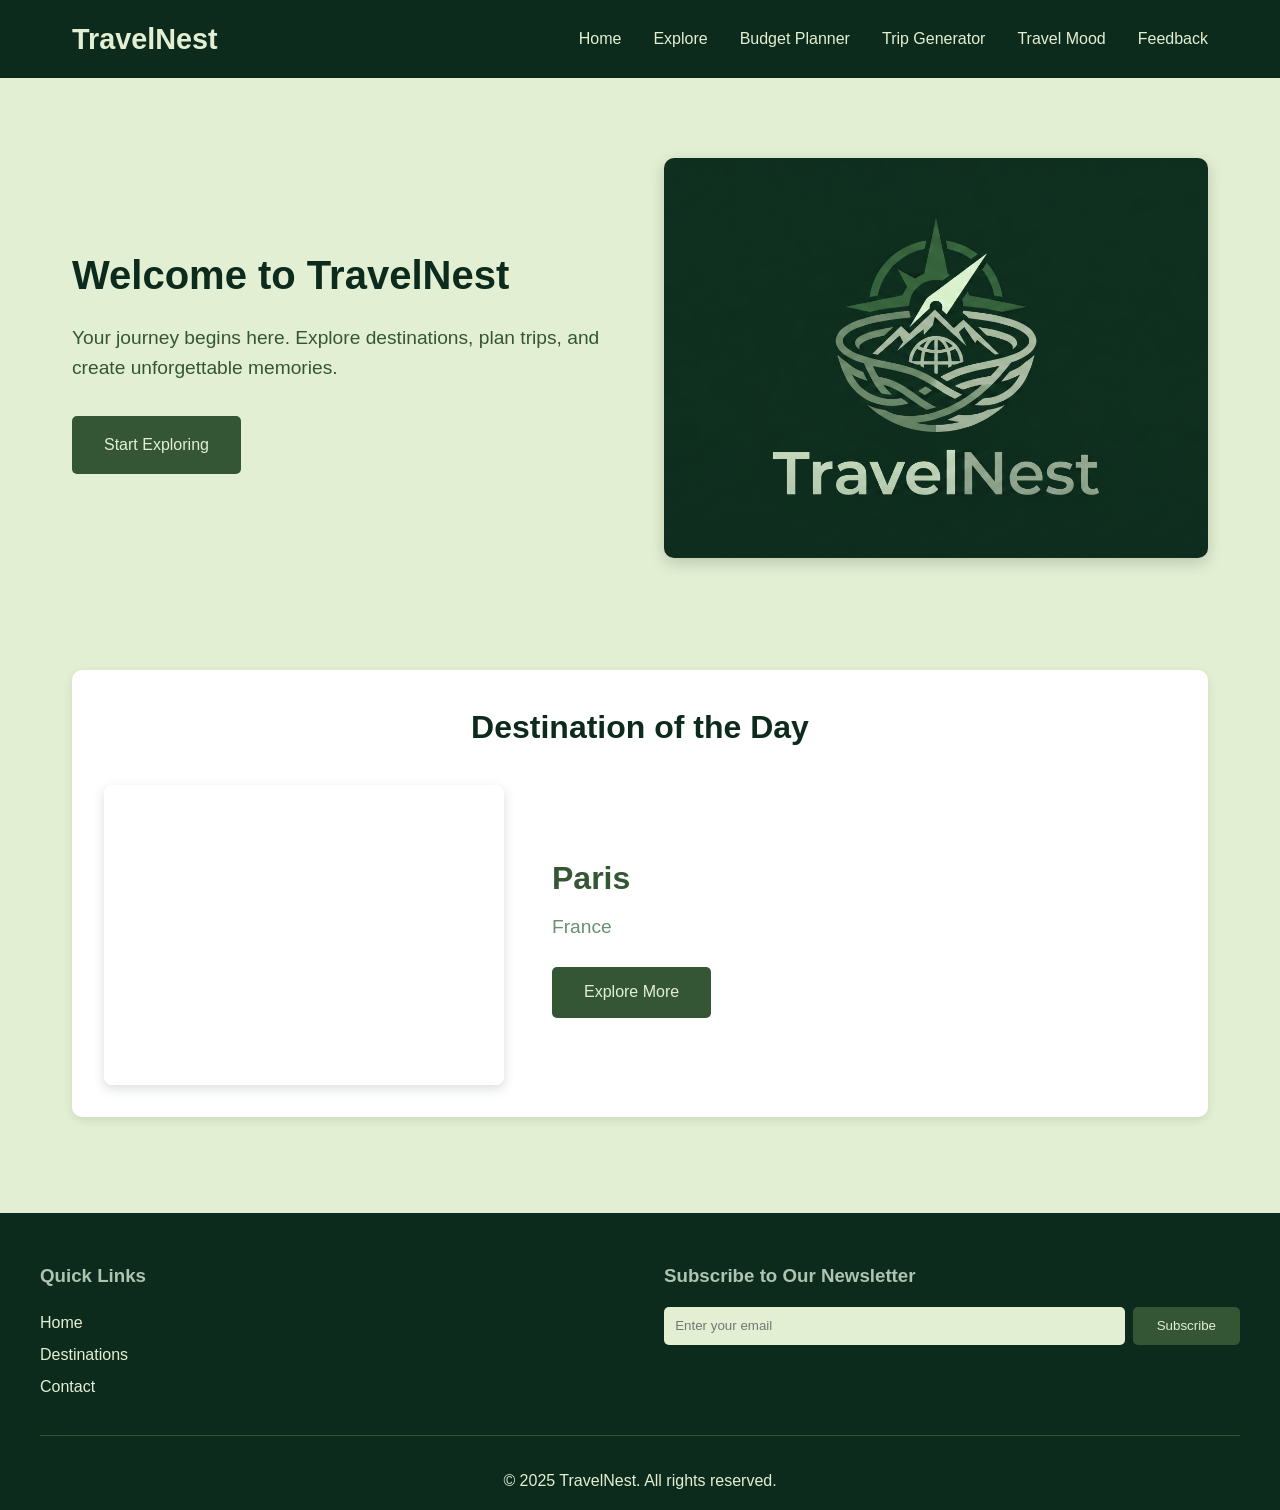
==== index.html @ 5e9df3cd "first commit" ====
<!DOCTYPE html>
<html lang="en">
<head>
    <meta charset="UTF-8">
    <meta name="viewport" content="width=device-width, initial-scale=1.0">
    <meta name="description" content="TravelNest - Your ultimate travel planning companion">
    <title>TravelNest - Home</title>
    <link rel="stylesheet" href="css/index.css">
    <link rel="icon" type="image/x-icon" href="favicon.ico">
</head>    
<body>
    <header>
        <nav class="navbar">
            <div class="logo">TravelNest</div>
            <button class="hamburger" id="hamburger">
                <span></span>
                <span></span>
                <span></span>
            </button>
            <ul class="nav-menu" id="navMenu">
                <li><a href="index.html">Home</a></li>
                <li><a href="explorer.html">Explore</a></li>
                <li><a href="budget.html">Budget Planner</a></li>
                <li><a href="generator.html">Trip Generator</a></li>
                <li><a href="mood.html">Travel Mood</a></li>
                <li><a href="feedback.html">Feedback</a></li>
            </ul>
        </nav>
    </header>

    <main>
        <section class="hero-section">
            <div class="hero-content">
                <div class="hero-text">
                    <h1 id="travelQuote">Welcome to TravelNest</h1>
                    <p>Your journey begins here. Explore destinations, plan trips, and create unforgettable memories.</p>
                    <a href="explorer.html" class="cta-button">Start Exploring</a>
                </div>
                <div class="hero-image" id="heroImage">
                    <!-- Image will be dynamically set via JavaScript -->
                </div>
            </div>
        </section>

        <section class="destination-day">
            <h2>Destination of the Day</h2>
            <div class="featured-destination" id="featuredDestination">
                <div class="featured-image" id="featuredImage">
                    <!-- Image will be dynamically set via JavaScript -->
                </div>
                <div class="featured-info">
                    <h3 id="destName">Loading...</h3>
                    <p id="destCountry">Discovering today's destination...</p>
                    <a href="explorer.html" class="explore-btn">Explore More</a>
                </div>
            </div>
        </section>
    </main>

    <footer>
        <div class="footer-content">
            <div class="footer-links">
                <h3>Quick Links</h3>
                <ul>
                    <li><a href="index.html">Home</a></li>
                    <li><a href="explorer.html">Destinations</a></li>
                    <li><a href="feedback.html">Contact</a></li>
                </ul>
            </div>
            <div class="newsletter">
                <h3>Subscribe to Our Newsletter</h3>
                <form id="newsletterForm">
                    <input type="email" id="emailInput" placeholder="Enter your email" required>
                    <button type="submit">Subscribe</button>
                </form>
                <p id="subscribeMessage"></p>
            </div>
        </div>
        <div class="footer-bottom">
            <p>&copy; 2025 TravelNest. All rights reserved.</p>
        </div>
    </footer>

    <script src="js/index.js"></script>
    <script src="js/ham_mobile.js"></script>
</body>
</html>
---- css/index.css ----
/* Emerald Essence Color Palette */
/* This is where i got the theme for all pages palettes --> https://samanthadigital.com/luxury-color-palettes/  (#5)*/
:root {
    --deep-forest: #0D2B1D;
    --forest-green: #345635;
    --sage-green: #6B8F71;
    --soft-sage: #AEC3B0;
    --light-mint: #E3EFD3;
}

/* Reset and Base Styles */
* {
    margin: 0;
    padding: 0;
    box-sizing: border-box;
}

body {
    font-family: Arial, sans-serif;
    line-height: 1.6;
    color: var(--deep-forest);
    background-color: var(--light-mint);
}

/* Header and Navigation */
header {
    background-color: var(--deep-forest);
    padding: 1rem 0;
    position: sticky;
    top: 0;
    z-index: 1000;
}

.navbar {
    max-width: 1200px;
    margin: 0 auto;
    padding: 0 2rem;
    display: flex;
    justify-content: space-between;
    align-items: center;
}

.logo {
    font-size: 1.8rem;
    font-weight: bold;
    color: var(--light-mint);
}

.nav-menu {
    display: flex;
    list-style: none;
    gap: 2rem;
}

.nav-menu a {
    color: var(--light-mint);
    text-decoration: none;
    transition: color 0.3s ease;
}

.nav-menu a:hover {
    color: var(--soft-sage);
}

.hamburger {
    display: none;
    flex-direction: column;
    background: none;
    border: none;
    cursor: pointer;
}

.hamburger span {
    width: 25px;
    height: 3px;
    background-color: var(--light-mint);
    margin: 3px 0;
    transition: 0.3s;
}

/* Main Content */
main {
    max-width: 1200px;
    margin: 0 auto;
    padding: 2rem;
}

/* Hero Section */
.hero-section {
    padding: 3rem 0;
}

.hero-content {
    display: grid;
    grid-template-columns: 1fr 1fr;
    gap: 3rem;
    align-items: center;
}

.hero-text h1 {
    font-size: 2.5rem;
    color: var(--deep-forest);
    margin-bottom: 1rem;
    transition: opacity 0.3s ease;
}

.hero-text p {
    font-size: 1.2rem;
    color: var(--forest-green);
    margin-bottom: 2rem;
}

.cta-button {
    display: inline-block;
    padding: 1rem 2rem;
    background-color: var(--forest-green);
    color: var(--light-mint);
    text-decoration: none;
    border-radius: 5px;
    transition: background-color 0.3s ease, transform 0.3s ease;
}

.cta-button:hover {
    background-color: var(--sage-green);
    transform: translateY(-2px);
}

/* Hero Image */
.hero-image {
    width: 100%;
    height: 400px;
    background-size: cover;
    background-position: center;
    background-repeat: no-repeat;
    border-radius: 10px;
    box-shadow: 0 5px 15px rgba(13, 43, 29, 0.2);
    transition: background-image 0.5s ease;
    position: relative;
    overflow: hidden;
}

.hero-image::before {
    content: '';
    position: absolute;
    top: 0;
    left: 0;
    right: 0;
    bottom: 0;
    background: linear-gradient(to bottom, transparent 60%, rgba(13, 43, 29, 0.3));
    border-radius: 10px;
}

/* Destination of the Day */
.destination-day {
    margin-top: 4rem;
    padding: 2rem;
    background-color: white;
    border-radius: 10px;
    box-shadow: 0 3px 10px rgba(13, 43, 29, 0.1);
}

.destination-day h2 {
    color: var(--deep-forest);
    margin-bottom: 2rem;
    text-align: center;
    font-size: 2rem;
}

.featured-destination {
    display: grid;
    grid-template-columns: 400px 1fr;
    gap: 2rem;
    align-items: center;
}

/* Featured Image */
.featured-image {
    width: 100%;
    height: 300px;
    background-size: cover;
    background-position: center;
    background-repeat: no-repeat;
    border-radius: 8px;
    box-shadow: 0 4px 12px rgba(13, 43, 29, 0.15);
    transition: transform 0.3s ease;
}

.featured-image:hover {
    transform: scale(1.02);
}

.featured-info {
    padding: 1rem;
}

.featured-info h3 {
    color: var(--forest-green);
    margin-bottom: 0.5rem;
    font-size: 2rem;
}

.featured-info p {
    color: var(--sage-green);
    font-size: 1.2rem;
    margin-bottom: 1.5rem;
}

.explore-btn {
    display: inline-block;
    padding: 0.8rem 2rem;
    background-color: var(--forest-green);
    color: var(--light-mint);
    text-decoration: none;
    border-radius: 5px;
    transition: background-color 0.3s ease, transform 0.3s ease;
}

.explore-btn:hover {
    background-color: var(--sage-green);
    transform: translateY(-2px);
}

/* Footer */
footer {
    background-color: var(--deep-forest);
    color: var(--light-mint);
    margin-top: 4rem;
    padding: 3rem 2rem 1rem;
}

.footer-content {
    max-width: 1200px;
    margin: 0 auto;
    display: grid;
    grid-template-columns: 1fr 1fr;
    gap: 3rem;
    margin-bottom: 2rem;
}

.footer-links h3,
.newsletter h3 {
    margin-bottom: 1rem;
    color: var(--soft-sage);
}

.footer-links ul {
    list-style: none;
}

.footer-links a {
    color: var(--light-mint);
    text-decoration: none;
    line-height: 2;
}

.footer-links a:hover {
    color: var(--soft-sage);
}

.newsletter form {
    display: flex;
    gap: 0.5rem;
    margin-bottom: 1rem;
}

.newsletter input {
    flex: 1;
    padding: 0.7rem;
    border: none;
    border-radius: 5px;
    background-color: var(--light-mint);
    color: var(--deep-forest);
}

.newsletter button {
    padding: 0.7rem 1.5rem;
    background-color: var(--forest-green);
    color: var(--light-mint);
    border: none;
    border-radius: 5px;
    cursor: pointer;
    transition: background-color 0.3s ease;
}

.newsletter button:hover {
    background-color: var(--sage-green);
}

#subscribeMessage {
    font-size: 0.9rem;
    color: var(--soft-sage);
}

.footer-bottom {
    text-align: center;
    padding-top: 2rem;
    border-top: 1px solid var(--forest-green);
    max-width: 1200px;
    margin: 0 auto;
}

/* Mobile Responsive */
@media screen and (max-width: 768px) {
    .hamburger {
        display: flex;
    }

    .nav-menu {
        position: fixed;
        left: -100%;
        top: 70px;
        flex-direction: column;
        background-color: var(--deep-forest);
        width: 100%;
        text-align: center;
        transition: 0.3s;
        padding: 2rem 0;
    }

    .nav-menu.active {
        left: 0;
    }

    .hero-content {
        grid-template-columns: 1fr;
    }

    .hero-image {
        height: 300px;
    }

    .featured-destination {
        grid-template-columns: 1fr;
    }

    .featured-image {
        height: 250px;
    }

    .footer-content {
        grid-template-columns: 1fr;
    }
}
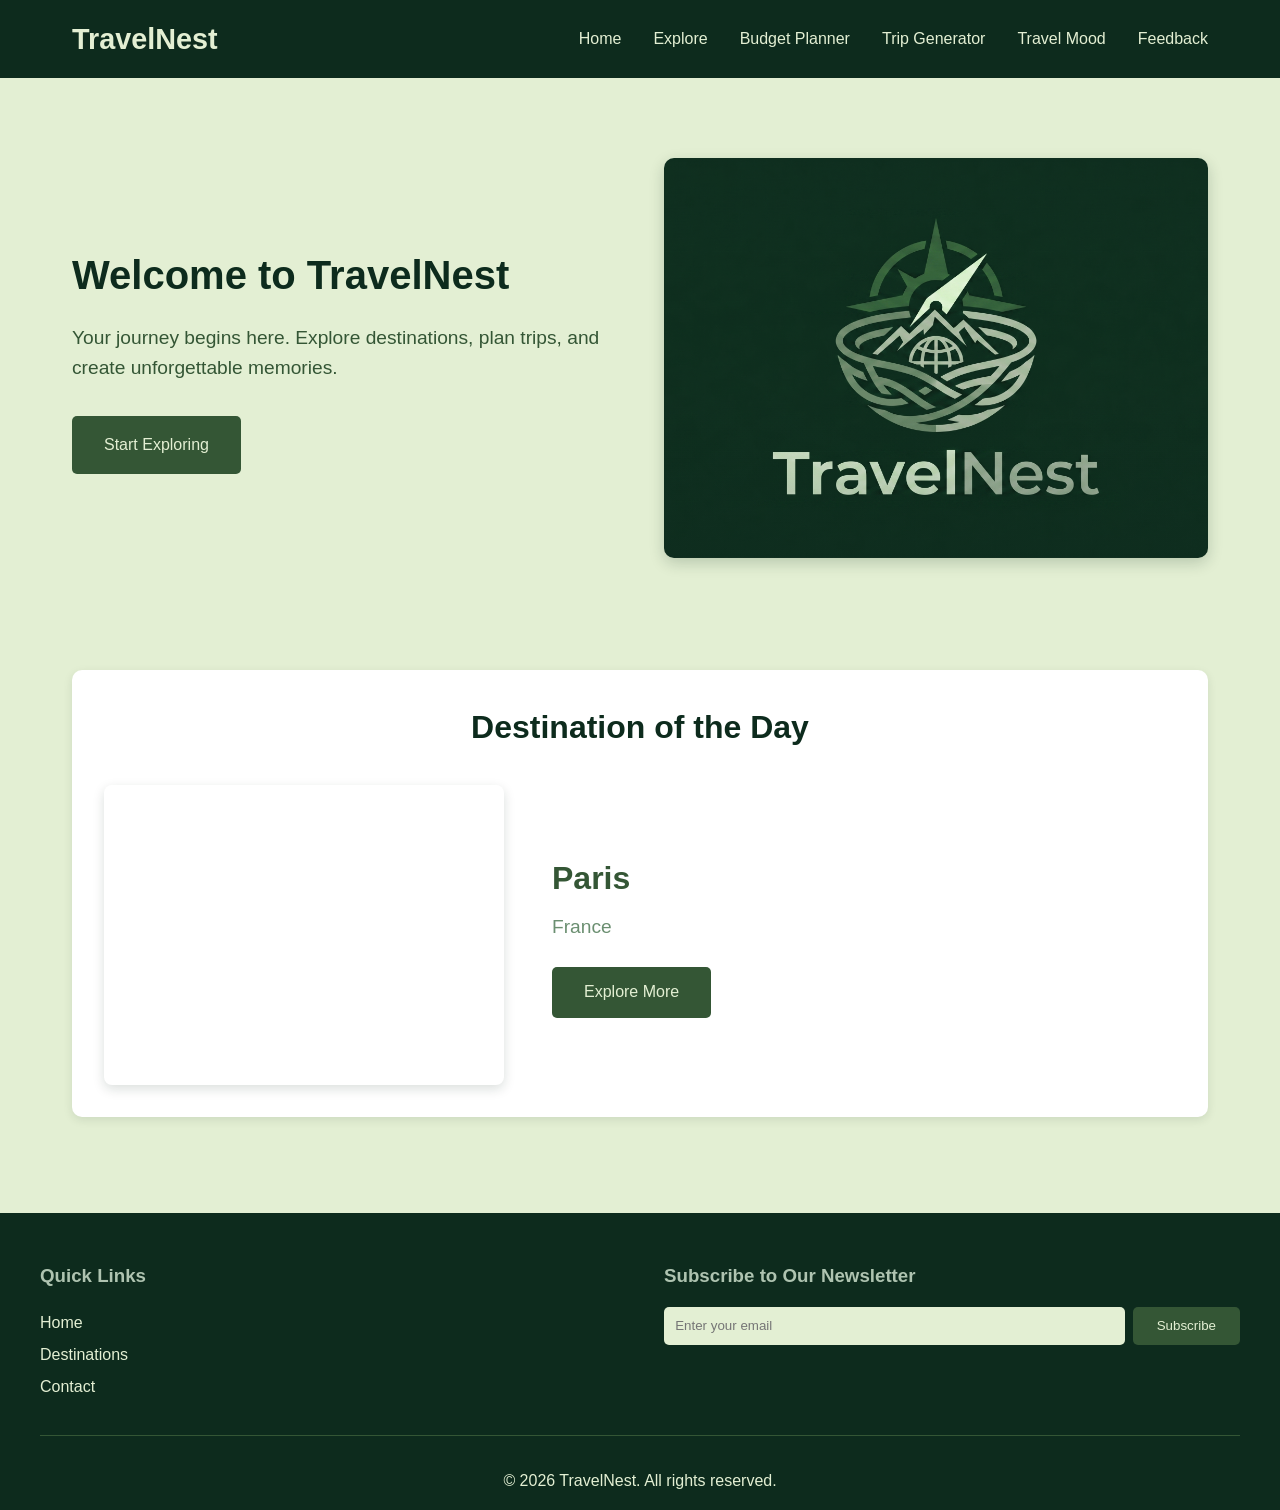
==== commit bd1bcc9a: "fix all html pages" ====
--- a/index.html
+++ b/index.html
@@ -6,7 +6,7 @@
     <meta name="description" content="TravelNest - Your ultimate travel planning companion">
     <title>TravelNest - Home</title>
     <link rel="stylesheet" href="css/index.css">
-    <link rel="icon" type="image/x-icon" href="favicon.ico">
+    <link rel="icon" type="image/x-icon" href="assets/favicon.ico">
 </head>    
 <body>
     <header>
@@ -77,7 +77,7 @@
             </div>
         </div>
         <div class="footer-bottom">
-            <p>&copy; 2025 TravelNest. All rights reserved.</p>
+            <p>&copy; 2026 TravelNest. All rights reserved.</p>
         </div>
     </footer>
 
